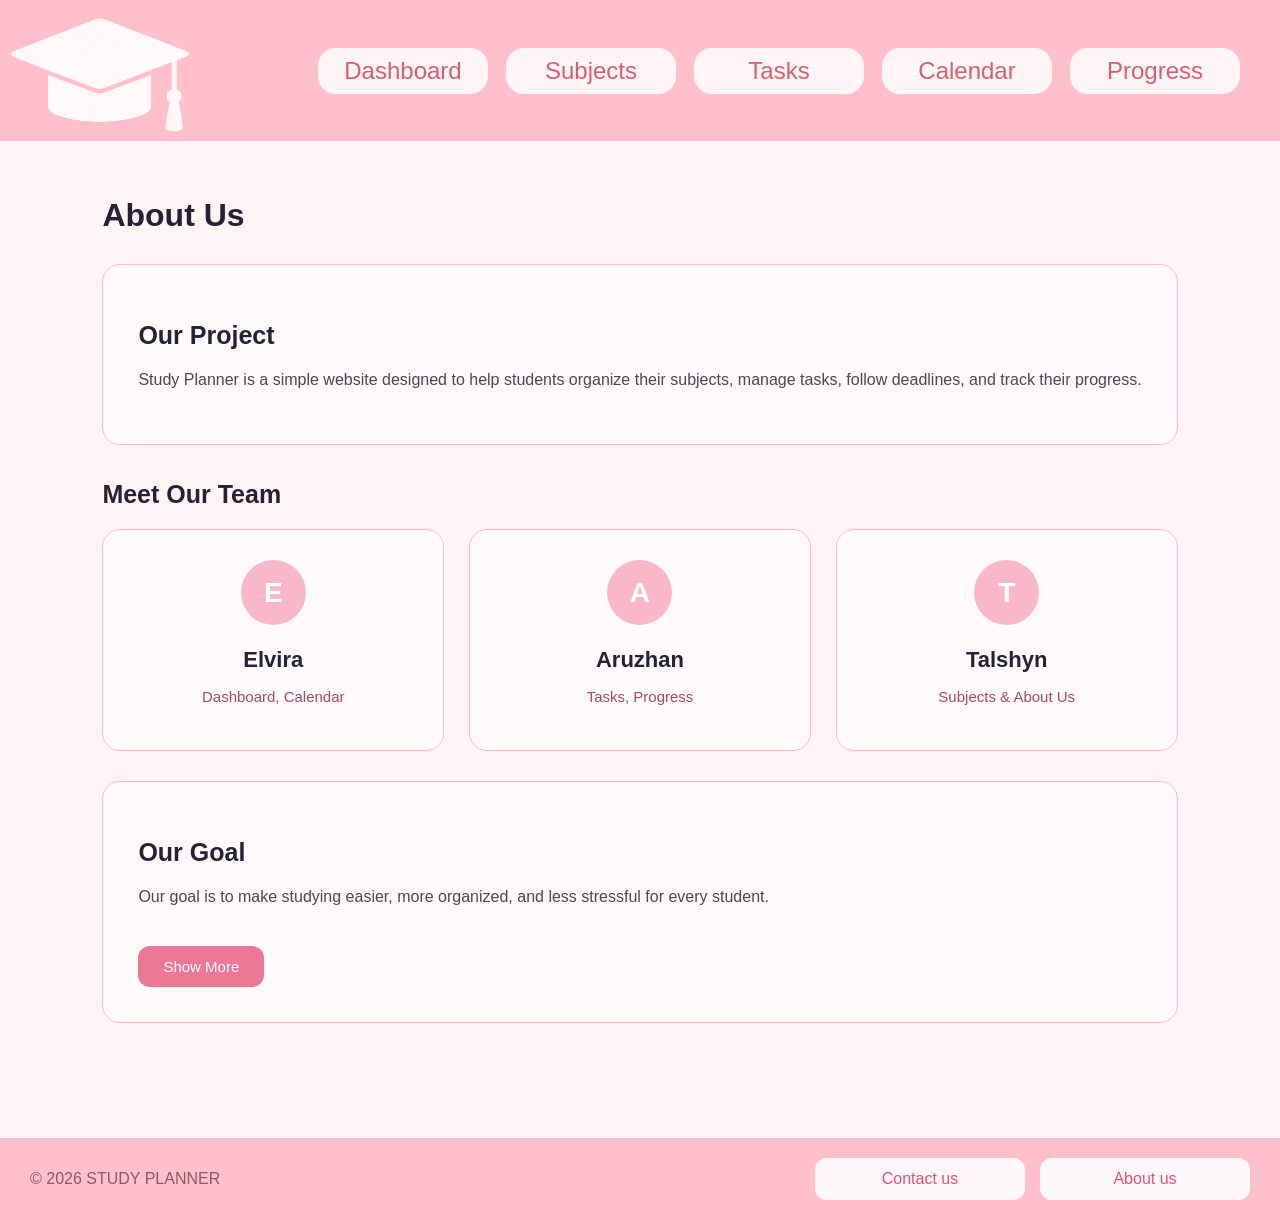
==== about.html @ 7c25f950 "Add Subjects, About Us and Contact pages" ====
<!DOCTYPE html>
<html lang="en">
<head>
    <meta charset="UTF-8">
    <meta name="viewport" content="width=device-width, initial-scale=1.0">
    <title>About Us | Study Planner</title>

    <link rel="stylesheet" href="styles.css">
    <link rel="stylesheet" href="about.css">
</head>
<body>

    <header class="container">
        <img src="images/logo pink.png" alt="Study Planner" class="logoHat">

        <nav class="menu">
            <a href="index.html">Dashboard</a>
            <a href="subjects.html">Subjects</a>
            <a href="tasks.html">Tasks</a>
            <a href="Calendar.html">Calendar</a>
            <a href="progress.html">Progress</a>
        </nav>
    </header>

    
<main class="about-page">

    <div class="about-heading">
        <h1>About Us</h1>
    </div>

    <section class="about-card">
        <h2>Our Project</h2>
        <p>
            Study Planner is a simple website designed to help
            students organize their subjects, manage tasks,
            follow deadlines, and track their progress.
        </p>
    </section>

    <h2 class="section-title">Meet Our Team</h2>

    <section class="team">

        <div class="member">
            <div class="member-icon">E</div>
            <h3>Elvira</h3>
            <p>Dashboard, Calendar</p>
        </div>

        <div class="member">
            <div class="member-icon">A</div>
            <h3>Aruzhan</h3>
            <p>Tasks, Progress</p>
        </div>

        <div class="member">
            <div class="member-icon">T</div>
            <h3>Talshyn</h3>
            <p>Subjects & About Us</p>
        </div>

    </section>

    <section class="about-card goal-card">
        <h2>Our Goal</h2>
        <p>
            Our goal is to make studying easier, more organized,
            and less stressful for every student.
        </p>

        <button id="more-btn">Show More</button>

        <p id="more-text" style="display: none;">
            With Study Planner, students can manage
            their academic activities in one place
            and stay focused on their goals.
        </p>
    </section>

</main>


    <footer class="footer">
    <p>© 2026 STUDY PLANNER</p>

    <div class="footer-links">
        <a href="contact.html" class="footer-link">Contact us</a>
        <a href="about.html" class="footer-link">About us</a>
    </div>
    </footer>

    <script src="about.js"></script>
</body>
</html>
---- styles.css ----
html,
body {
    margin: 0;
    width: 100%;
    min-height: 100%;
}

body {
    min-height: 100vh;
    display: flex;
    flex-direction: column;

    font-family: 'Gill Sans', 'Gill Sans MT', Calibri, 'Trebuchet MS', sans-serif;
    color: #392d38;
    background-color: #fff5f6;
}

.logoHat {
    width: 200px;
    filter: hue-rotate(50deg) brightness(1.18);
}

.container {
    width: 100%;
    max-width: none;
    box-sizing: border-box;
    margin: 0;

    background-color: #ffc0cb;

    display: flex;
    flex-direction: row;
    justify-content: space-between;
    align-items: center;
}

.menu {
    font-size: 24px;
    display: flex;
    gap: 18px;
    padding-right: 40px;
}

.menu a {
    font-family: 'Gill Sans', 'Gill Sans MT', Calibri, 'Trebuchet MS', sans-serif;

    color: #d85f70;
    background-color: #fff5f6;

    border-radius: 18px;
    text-decoration: none;

    width: 170px;
    padding: 9px 0;

    text-align: center;
}

.menu a:hover {
    color: #a70061;
}

.menu .dash {
    background-color: #ff93a3;
    color: white;
}


.dashboard {
    flex: 1;

    width: 100%;
    max-width: 1000px;

    margin: 0 auto;
    padding: 32px 24px;

    box-sizing: border-box;

    display: flex;
    flex-direction: column;
}

.dashboard-header {
    display: flex;
    justify-content: space-between;
    align-items: center;
}

.dashboard-header h1 {
    margin: 0;
    font-size: 30px;
    color: #392d38;
}

.add-task {
    position: relative;
}

.add-task summary {
    display: inline-block;

    padding: 12px 25px;

    color: #ffffff;
    background-color: #ff93a3;

    border-radius: 16px;

    cursor: pointer;
    list-style: none;

    transition: 0.2s;
}

.add-task summary:hover {
    background-color: #e58090;
}

.task-form {
    position: absolute;
    top: 50px;
    right: 0;
    z-index: 1000;

    width: 250px;
    padding: 20px;

    box-sizing: border-box;

    display: flex;
    flex-direction: column;
    gap: 15px;

    background-color: #fffafa;

    border: 1px solid #ffc0cb;
    border-radius: 16px;
}

.task-form label {
    display: flex;
    flex-direction: column;
    gap: 5px;
}

.task-form input {
    padding: 10px;

    font-family: inherit;

    background-color: white;

    border: 1px solid #ffb6c1;
    border-radius: 10px;
}

.task-form button {
    padding: 10px;

    color: white;
    background-color: #ff93a3;

    border: none;
    border-radius: 16px;

    cursor: pointer;

    transition: 0.2s;
}

.task-form button:hover {
    background-color: #e58090;
}

.dashboard-cards {
    display: flex;
    gap: 24px;

    margin-top: 28px;
}

.card {
    flex: 1;

    min-height: 200px;
    padding: 20px 20px 40px;

    background-color: #fffafa;

    border: 1px solid #ffc0cb;
    border-radius: 16px;
}

.card h2 {
    margin: -20px -20px 20px;
    padding: 15px;

    text-align: center;

    font-size: 18px;
    font-weight: 600;

    color: #392d38;
    background-color: #ffc0cb;

    border-radius: 15px 15px 0 0;
}

.task-list {
    display: flex;
    flex-direction: column;
    gap: 15px;

    margin-top: 20px;
}

.deadline-list {
    margin-top: 20px;
}

.deadline-list p {
    display: flex;
    justify-content: space-between;

    color: #8c5962;
}

.progress {
    display: flex;
    align-items: center;
    gap: 20px;

    margin-top: 28px;
    margin-bottom: 20px;

    padding: 16px 25px;

    background-color: #fffafa;

    border: 1px solid #ffc0cb;
    border-radius: 16px;
}

.progress p {
    margin: 0;

    color: #392d38;

    white-space: nowrap;
}

.progress-bar {
    flex: 1;

    height: 14px;

    overflow: hidden;

    background-color: #f8dce1;

    border: none;
    border-radius: 20px;
}

.progress-value {
    width: 50%;
    height: 100%;

    background-color: #e58090;

    border-radius: 20px;
}

.footer {
    position: static;

    width: 100%;

    margin-top: auto;
    padding: 20px 30px;

    box-sizing: border-box;

    display: flex;
    flex-direction: row;
    justify-content: space-between;
    align-items: center;

    background-color: #ffc0cb;
    color: #8c5962;

    font-size: 16px;
}

.footer p {
    margin: 0;
}

.footer-links {
    display: flex;
    flex-direction: row;
    gap: 15px;
}

.footer-link {
    width: 140px;
    padding: 9px 0;

    text-align: center;
    text-decoration: none;

    color: #d85f70;
    background-color: #fff5f6;

    border-radius: 10px;
}

@media (max-width: 992px) {

    .menu {
        gap: 10px;
        font-size: 20px;
    }

    .menu a {
        width: 130px;
    }

    .dashboard {
        padding: 28px 20px;
    }

    .dashboard-cards {
        gap: 16px;
    }
}

@media (max-width: 576px) {

    .container {
        flex-direction: column;
    }

    .logoHat {
        width: 130px;
    }

    .menu {
        width: 100%;
        padding: 0 16px 20px;

        flex-direction: column;

        box-sizing: border-box;
    }

    .menu a {
        width: 100%;
    }

    .dashboard {
        padding: 24px 16px;
    }

    .dashboard-header {
        flex-direction: column;
        align-items: flex-start;
        gap: 16px;
    }

    .dashboard-header h1 {
        font-size: 25px;
    }

    .dashboard-cards {
        flex-direction: column;
    }

    .progress {
        flex-direction: column;
        align-items: stretch;
    }

    .footer {
        flex-direction: column;
        gap: 16px;
    }

    .footer-links {
        flex-wrap: wrap;
        justify-content: center;
    }
}
---- about.css ----
.about-page {
    max-width: 1240px;
    margin: 35px auto;
    padding: 0 20px 50px;
}

.about-heading {
    text-align: left;
    margin-bottom: 30px;
}

.about-heading h1 {
    color: #252238;
    font-size: 32px;
    font-weight: 600;
    margin-bottom: 12px;
}

.about-heading p {
    color: #a44d61;
    font-size: 16px;
}

.about-card {
    background: #fffafa;
    border: 1px solid #ffb8c8;
    border-radius: 18px;
    padding: 35px;
    margin-bottom: 30px;
}

.about-card h2 {
    color: #252238;
    font-size: 25px;
    margin-bottom: 15px;
}

.about-card p {
    color: #514451;
    line-height: 1.7;
}

.section-title {
    color: #252238;
    font-size: 25px;
    margin: 35px 0 20px;
}

.team {
    display: grid;
    grid-template-columns: repeat(3, 1fr);
    gap: 25px;
    margin-bottom: 30px;
}

.member {
    background: #fffafa;
    border: 1px solid #ffb8c8;
    border-radius: 18px;
    padding: 30px 20px;
    text-align: center;
    transition: transform 0.2s;
}

.member:hover {
    transform: translateY(-5px);
}

.member-icon {
    width: 65px;
    height: 65px;
    border-radius: 50%;
    background: #f8b8c9;
    color: white;
    font-size: 28px;
    font-weight: bold;
    display: flex;
    align-items: center;
    justify-content: center;
    margin: 0 auto 20px;
}

.member h3 {
    color: #252238;
    font-size: 22px;
    margin-bottom: 10px;
}

.member p {
    color: #a44d61;
    font-size: 15px;
}

.goal-card {
    margin-top: 10px;
}

#more-btn {
    background: #eb7894;
    color: white;
    border: none;
    border-radius: 12px;
    padding: 12px 25px;
    margin-top: 20px;
    cursor: pointer;
    font-size: 15px;
}

#more-btn:hover {
    background: #d85e7d;
}

#more-text {
    margin-top: 20px;
}

@media (max-width: 768px) {
    .team {
        grid-template-columns: 1fr;
    }

    .about-page {
        padding: 0 15px 30px;
    }

    .about-card {
        padding: 25px;
    }
}

.footer {
    background: #ffc0cb;
    padding: 20px 30px;
    display: flex;
    justify-content: space-between;
    align-items: center;
    flex-wrap: wrap;
    gap: 15px;
}

.footer-links {
    display: flex;
    gap: 15px;
}

.footer-link {
    background: #fff8fa;
    color: #e64f70;
    text-decoration: none;
    padding: 12px 35px;
    border-radius: 12px;
}

.footer-link:hover {
    background: #ff8fa5;
    color: white;
}
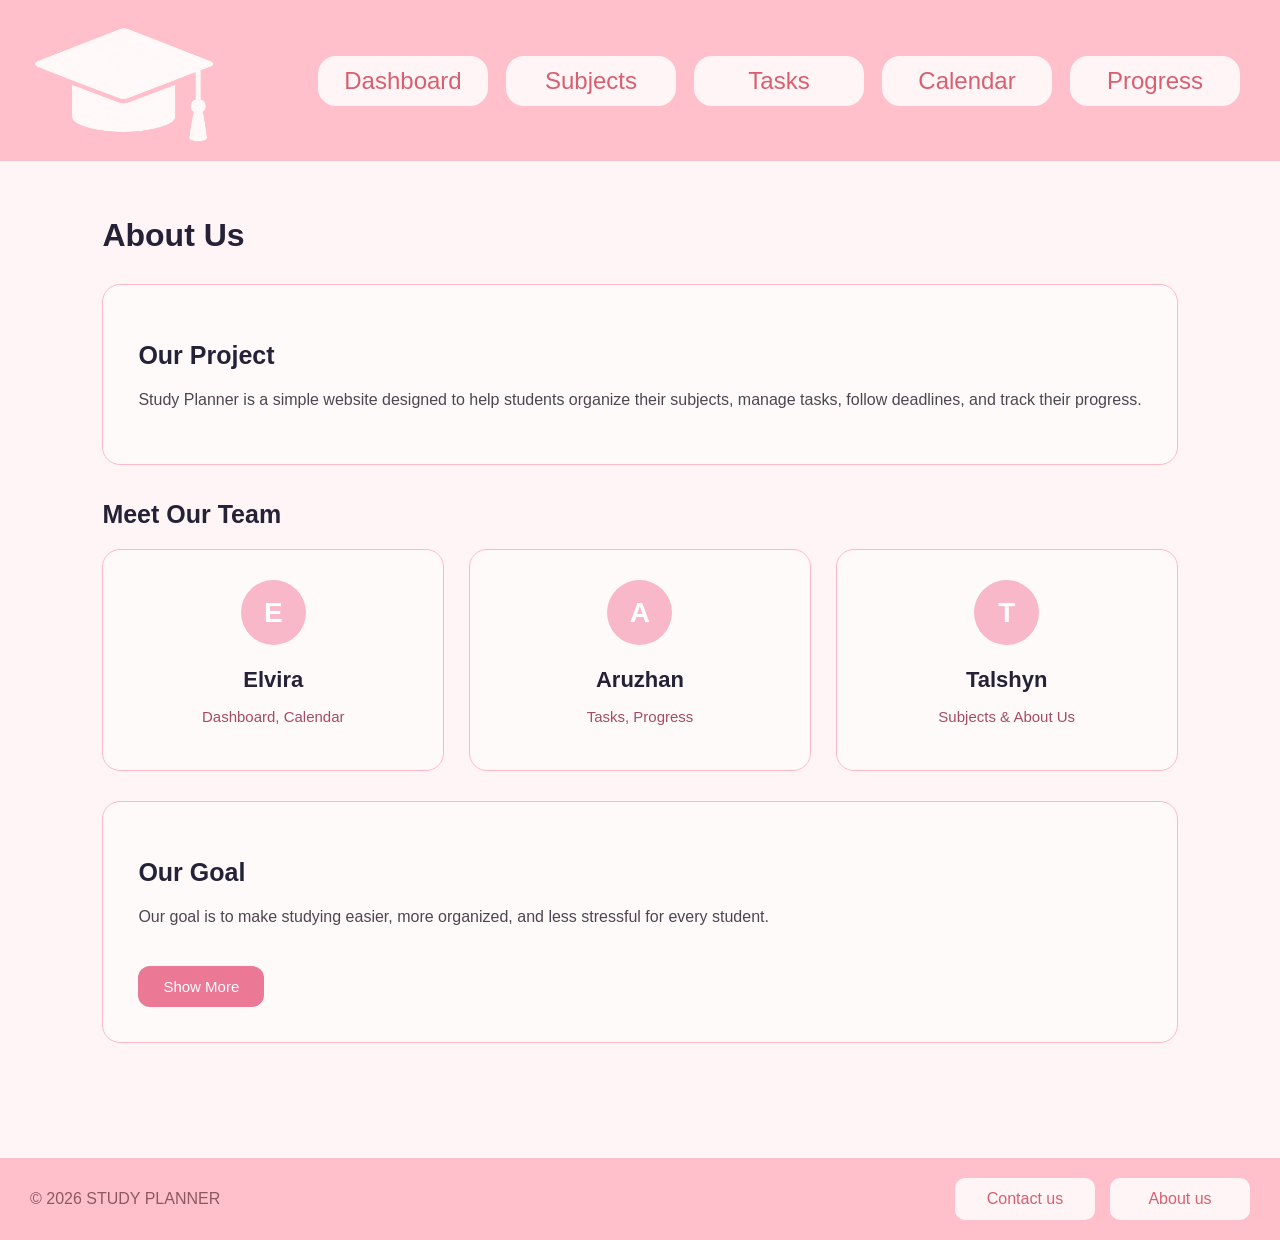
==== commit cfc57a5d: "Fix navbar and footer on all pages" ====
--- a/about.html
+++ b/about.html
@@ -8,10 +8,11 @@
 
     <link rel="stylesheet" href="styles.css">
     <link rel="stylesheet" href="about.css">
+    <link rel="stylesheet" href="site-layout.css">
 </head>
 <body>
 
-    <header class="container">
+    <header class="site-header">
         <img src="images/logo pink.png" alt="Study Planner" class="logoHat">
 
         <nav class="menu">
--- a/styles.css
+++ b/styles.css
@@ -391,4 +391,14 @@
         flex-wrap: wrap;
         justify-content: center;
     }
+}
+
+.site-header .menu {
+    padding-right: 0;
+}
+
+.site-header .menu a {
+    width: 182px;
+    padding: 12px 10px;
+    box-sizing: border-box;
 }
--- a/site-layout.css
+++ b/site-layout.css
@@ -0,0 +1,105 @@
+/* One consistent header and footer across Study Planner pages. */
+html { box-sizing: border-box; }
+*, *::before, *::after { box-sizing: inherit; }
+
+body > header.site-header {
+    width: 100%;
+    max-width: none;
+    min-height: 150px;
+    margin: 0;
+    padding: 10px 24px;
+    background: #ffc0cb;
+    display: flex;
+    flex-direction: row;
+    align-items: center;
+    justify-content: space-between;
+    gap: 20px;
+}
+body > header.site-header > .logoHat {
+    display: block;
+    width: 200px;
+    max-width: 200px;
+    height: auto;
+    flex-shrink: 0;
+}
+body > header.site-header > nav.menu {
+    display: flex;
+    flex-direction: row;
+    align-items: center;
+    justify-content: flex-end;
+    gap: 18px;
+    padding: 0 16px 0 0;
+    margin: 0;
+    flex-wrap: wrap;
+    font-size: 24px;
+    font-weight: 400;
+}
+body > header.site-header > nav.menu > a {
+    display: flex;
+    align-items: center;
+    justify-content: center;
+    width: 170px;
+    min-width: 170px;
+    height: 50px;
+    padding: 9px 0;
+    margin: 0;
+    border-radius: 18px;
+    background: #fff5f6;
+    color: #d85f70;
+    text-decoration: none;
+    line-height: 1.3;
+    font-size: 24px;
+    font-family: 'Gill Sans', 'Gill Sans MT', Calibri, 'Trebuchet MS', sans-serif;
+}
+body > header.site-header > nav.menu > a.active,
+body > header.site-header > nav.menu > a[aria-current="page"] {
+    background: #ff93a3;
+    color: #fff;
+}
+body > header.site-header > nav.menu > a:hover:not(.active) {
+    color: #a70061;
+}
+
+body > footer.footer {
+    position: static;
+    width: 100%;
+    min-height: 80px;
+    margin-top: auto;
+    padding: 20px 30px;
+    background: #ffc0cb;
+    display: flex;
+    flex-direction: row;
+    align-items: center;
+    justify-content: space-between;
+    gap: 15px;
+    color: #8c5962;
+    font-size: 16px;
+    font-family: 'Gill Sans', 'Gill Sans MT', Calibri, 'Trebuchet MS', sans-serif;
+}
+body > footer.footer > p { margin: 0; }
+body > footer.footer > .footer-links { display: flex; flex-direction: row; gap: 15px; }
+body > footer.footer > .footer-links > a.footer-link {
+    width: 140px;
+    padding: 9px 0;
+    margin: 0;
+    text-align: center;
+    color: #d85f70;
+    background: #fff5f6;
+    border-radius: 10px;
+    text-decoration: none;
+    font-size: 16px;
+    line-height: 1.5;
+}
+
+@media (max-width: 1120px) {
+    body > header.site-header { flex-wrap: wrap; justify-content: center; }
+    body > header.site-header > nav.menu { justify-content: center; padding-right: 0; }
+    body > header.site-header > nav.menu > a { width: 145px; min-width: 145px; font-size: 20px; }
+}
+@media (max-width: 600px) {
+    body > header.site-header > .logoHat { width: 130px; }
+    body > header.site-header > nav.menu { width: 100%; flex-direction: column; }
+    body > header.site-header > nav.menu > a { width: 100%; min-width: 0; }
+    body > footer.footer { flex-direction: column; text-align: center; }
+    body > footer.footer > .footer-links { flex-wrap: wrap; justify-content: center; }
+}
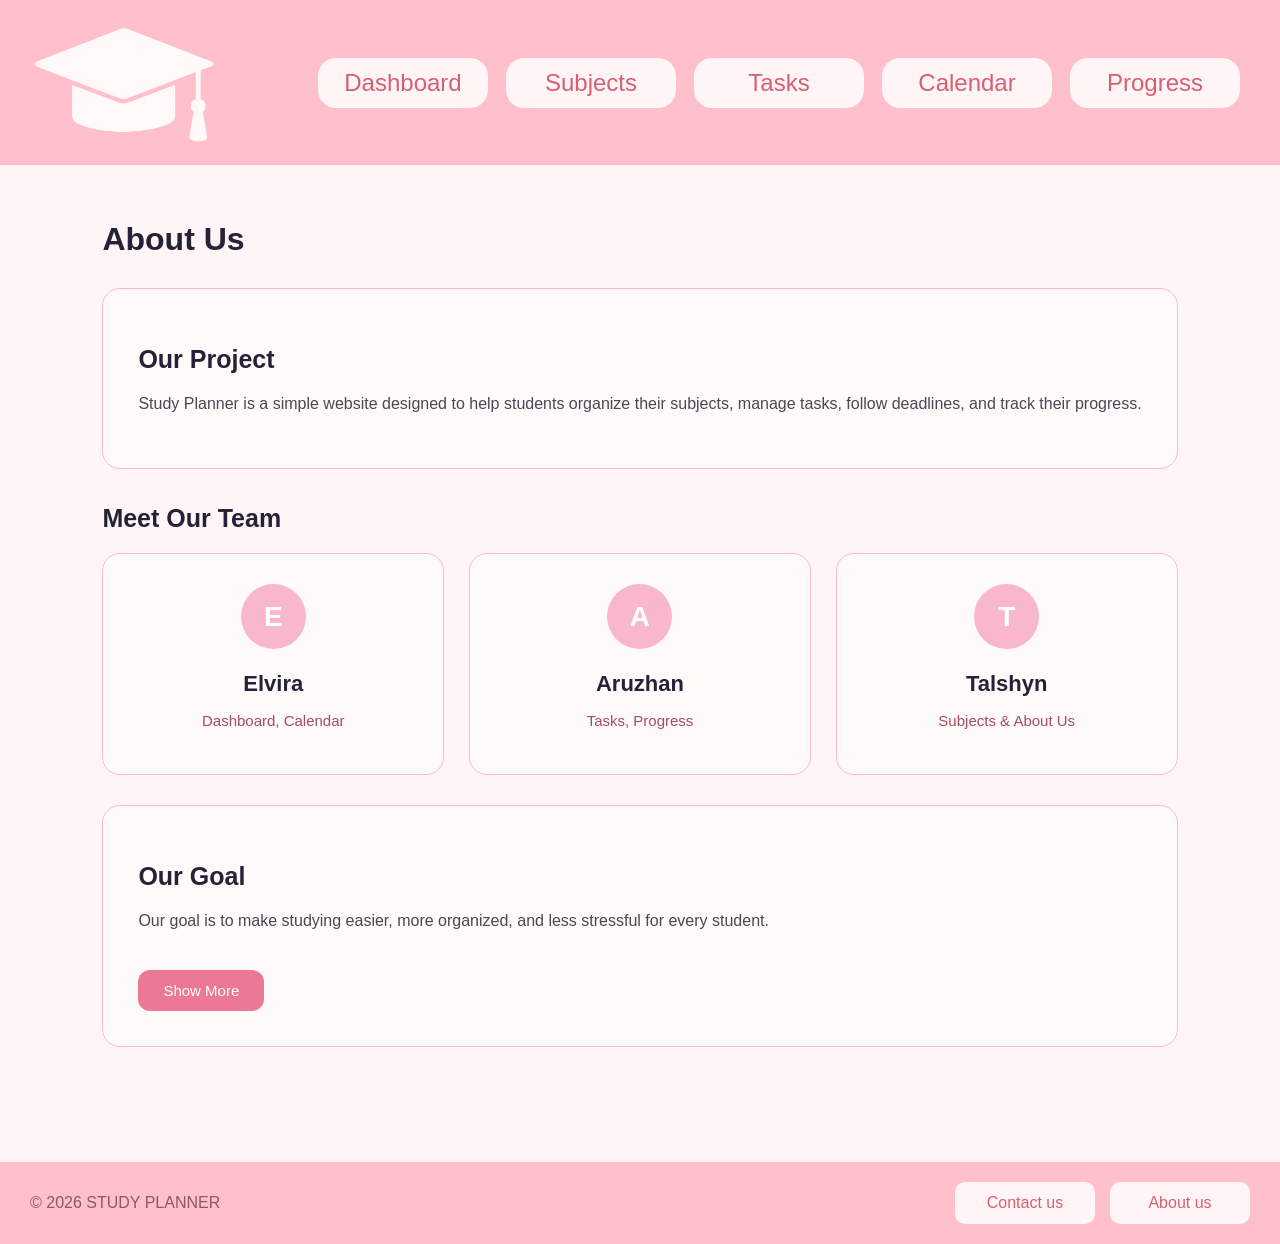
==== commit 1c710c0e: "Make Logo clickable to navigate to Dashboard" ====
--- a/about.html
+++ b/about.html
@@ -4,7 +4,7 @@
 <head>
     <meta charset="UTF-8">
     <meta name="viewport" content="width=device-width, initial-scale=1.0">
-    <title>About Us | Study Planner</title>
+    <title>About Us</title>
 
     <link rel="stylesheet" href="styles.css">
     <link rel="stylesheet" href="about.css">
@@ -13,8 +13,9 @@
 <body>
 
     <header class="site-header">
-        <img src="images/logo pink.png" alt="Study Planner" class="logoHat">
-
+        <a href="index.html" class="logo-link" aria-label="Go to Dashboard">
+            <img src="images/logo pink.png" alt="Study Planner" class="logoHat">
+        </a> 
         <nav class="menu">
             <a href="index.html">Dashboard</a>
             <a href="subjects.html">Subjects</a>
--- a/styles.css
+++ b/styles.css
@@ -401,4 +401,130 @@
     width: 182px;
     padding: 12px 10px;
     box-sizing: border-box;
+}
+
+
+.dashboard .task-form select {
+    width: 100%;
+    padding: 12px;
+    border: 1px solid #ffb6c1;
+    border-radius: 10px;
+    background: #fffafa;
+    color: #302633;
+    font: inherit;
+    cursor: pointer;
+}
+
+.dashboard .task-form select:focus {
+    outline: 2px solid #ff93a3;
+}
+
+.dashboard .task-form {
+    top: 55px;
+    right: 0;
+    width: 280px;
+    padding: 20px;
+    gap: 15px;
+    background: #fffafa;
+    border: 1px solid #ffc0cb;
+    border-radius: 16px;
+}
+
+.dashboard .task-form label {
+    display: flex;
+    flex-direction: column;
+    gap: 6px;
+    font-size: 15px;
+    color: #392d38;
+}
+
+.dashboard .task-form input,
+.dashboard .task-form select {
+    width: 100%;
+    padding: 10px;
+    box-sizing: border-box;
+    background: white;
+    border: 1px solid #ffb6c1;
+    border-radius: 10px;
+    font: inherit;
+    color: #392d38;
+}
+
+.dashboard .task-form button {
+    width: 100%;
+    padding: 10px;
+    background: #ff8fa3;
+    border-radius: 16px;
+}
+
+.dashboard .task-form input:focus,
+.dashboard .task-form select:focus {
+    outline: 2px solid #e58090;
+}
+
+@media (max-width: 576px) {
+    .dashboard {
+        width: 100%;
+        padding: 24px 16px;
+    }
+
+    .dashboard-header {
+        display: flex;
+        flex-direction: column;
+        align-items: flex-start;
+        gap: 18px;
+    }
+
+    .dashboard-header h1 {
+        font-size: 25px;
+    }
+
+    .add-task {
+        width: 100%;
+    }
+
+    .add-task summary {
+        display: inline-block;
+        padding: 12px 25px;
+    }
+
+    .dashboard .task-form {
+        position: static;
+        width: 100%;
+        max-width: 100%;
+        margin-top: 12px;
+        padding: 20px;
+    }
+
+    .dashboard-cards {
+        display: flex;
+        flex-direction: column;
+        gap: 18px;
+        margin-top: 25px;
+    }
+
+    .dashboard-cards .card {
+        width: 100%;
+        min-height: 160px;
+        box-sizing: border-box;
+    }
+
+    .dashboard .progress {
+        flex-direction: column;
+        align-items: stretch;
+        gap: 12px;
+    }
+
+    .dashboard .progress p {
+        white-space: normal;
+    }
+
+    .dashboard .progress-bar {
+        flex: none;
+        width: 100%;
+    }
+}
+
+.dashboard-header h1 {
+    font-weight: 700;
 }
--- a/site-layout.css
+++ b/site-layout.css
@@ -1,4 +1,3 @@
-/* One consistent header and footer across Study Planner pages. */
 html { box-sizing: border-box; }
 *, *::before, *::after { box-sizing: inherit; }
 
@@ -103,3 +102,10 @@
     body > footer.footer { flex-direction: column; text-align: center; }
     body > footer.footer > .footer-links { flex-wrap: wrap; justify-content: center; }
 }
+
+.dashboard-header h1,
+.subjects-header h1,
+.tasks-page h1,
+.progress-intro h1 {
+    font-weight: 700;
+}
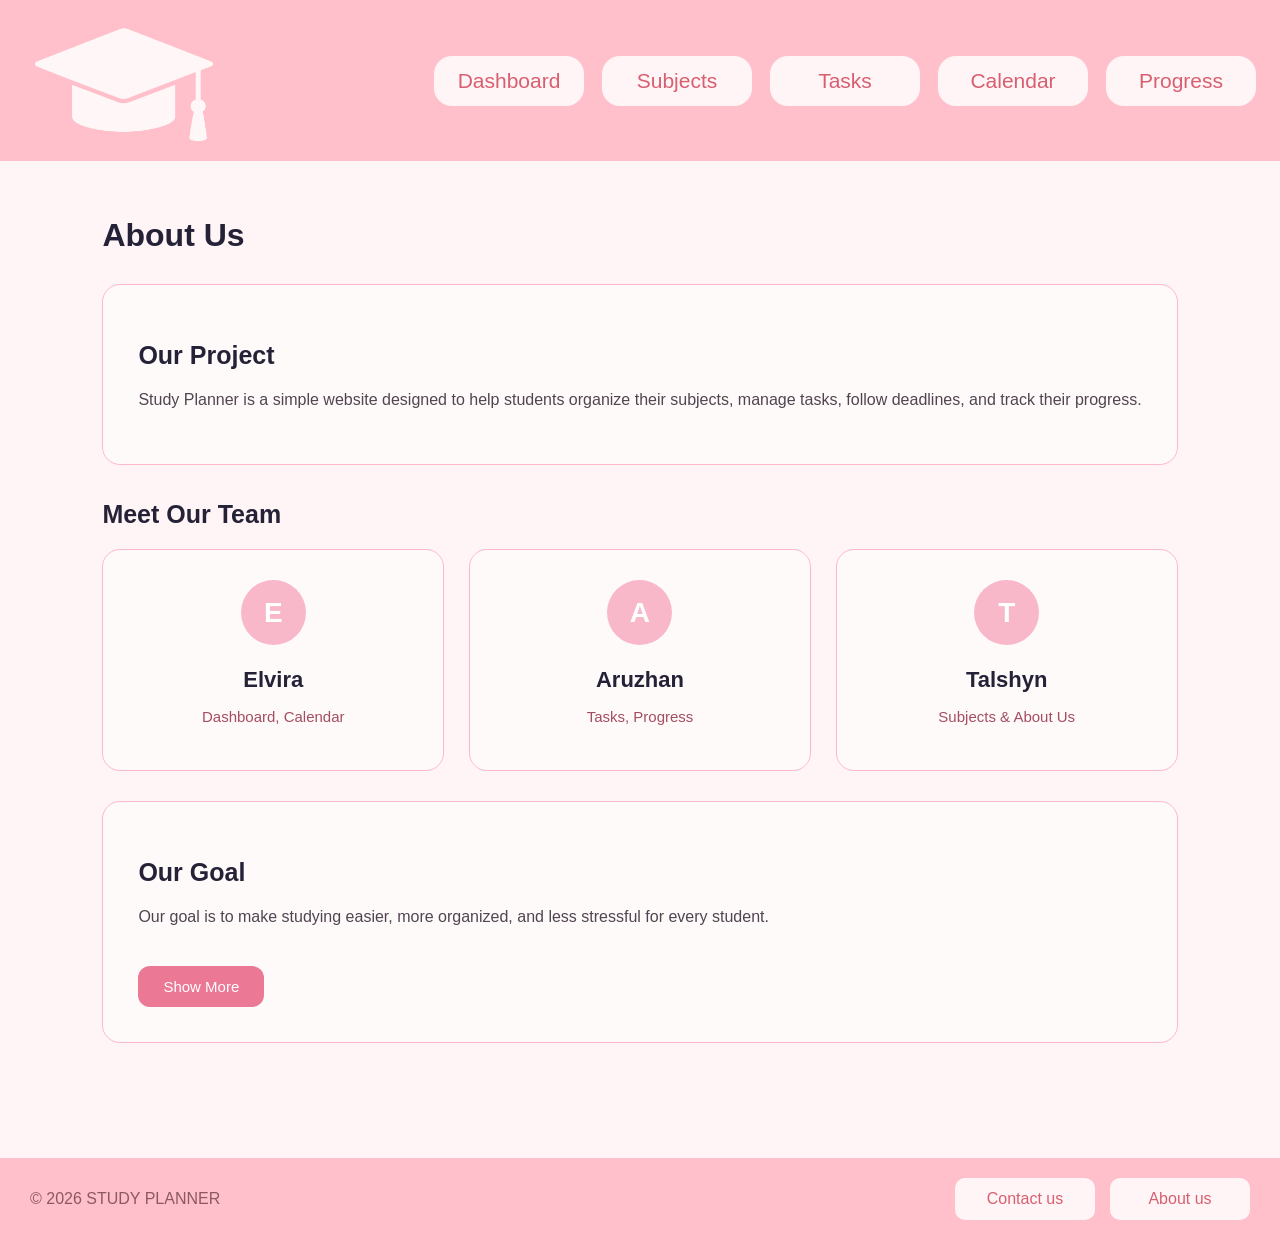
==== commit 884c64af: "Final changes" ====
--- a/about.html
+++ b/about.html
@@ -1,4 +1,3 @@
-
 <!DOCTYPE html>
 <html lang="en">
 <head>
--- a/styles.css
+++ b/styles.css
@@ -1,5 +1,4 @@
-html,
-body {
+html, body {
     margin: 0;
     width: 100%;
     min-height: 100%;
@@ -9,74 +8,18 @@
     min-height: 100vh;
     display: flex;
     flex-direction: column;
-
     font-family: 'Gill Sans', 'Gill Sans MT', Calibri, 'Trebuchet MS', sans-serif;
     color: #392d38;
     background-color: #fff5f6;
 }
-
-.logoHat {
-    width: 200px;
-    filter: hue-rotate(50deg) brightness(1.18);
-}
-
-.container {
-    width: 100%;
-    max-width: none;
-    box-sizing: border-box;
-    margin: 0;
-
-    background-color: #ffc0cb;
-
-    display: flex;
-    flex-direction: row;
-    justify-content: space-between;
-    align-items: center;
-}
-
-.menu {
-    font-size: 24px;
-    display: flex;
-    gap: 18px;
-    padding-right: 40px;
-}
-
-.menu a {
-    font-family: 'Gill Sans', 'Gill Sans MT', Calibri, 'Trebuchet MS', sans-serif;
-
-    color: #d85f70;
-    background-color: #fff5f6;
-
-    border-radius: 18px;
-    text-decoration: none;
-
-    width: 170px;
-    padding: 9px 0;
-
-    text-align: center;
-}
-
-.menu a:hover {
-    color: #a70061;
-}
-
-.menu .dash {
-    background-color: #ff93a3;
-    color: white;
-}
-
 
 .dashboard {
     flex: 1;
-
     width: 100%;
     max-width: 1000px;
-
     margin: 0 auto;
     padding: 32px 24px;
-
     box-sizing: border-box;
-
     display: flex;
     flex-direction: column;
 }
@@ -90,6 +33,7 @@
 .dashboard-header h1 {
     margin: 0;
     font-size: 30px;
+    font-weight: 700;
     color: #392d38;
 }
 
@@ -99,41 +43,32 @@
 
 .add-task summary {
     display: inline-block;
-
     padding: 12px 25px;
-
     color: #ffffff;
-    background-color: #ff93a3;
-
-    border-radius: 16px;
-
+    background-color: #e97f91;
+    border-radius: 16px;
     cursor: pointer;
     list-style: none;
-
-    transition: 0.2s;
+    transition: background-color 0.2s ease;
 }
 
 .add-task summary:hover {
-    background-color: #e58090;
+    background-color: #d96f82;
+    transition: 0.3s;
 }
 
 .task-form {
     position: absolute;
-    top: 50px;
+    top: 55px;
     right: 0;
     z-index: 1000;
-
-    width: 250px;
+    width: 280px;
     padding: 20px;
-
     box-sizing: border-box;
-
     display: flex;
     flex-direction: column;
     gap: 15px;
-
-    background-color: #fffafa;
-
+    background-color: #fffafa;
     border: 1px solid #ffc0cb;
     border-radius: 16px;
 }
@@ -141,53 +76,60 @@
 .task-form label {
     display: flex;
     flex-direction: column;
-    gap: 5px;
-}
-
-.task-form input {
+    gap: 6px;
+    font-size: 15px;
+    color: #392d38;
+}
+
+.task-form input,
+.task-form select {
+    width: 100%;
     padding: 10px;
-
+    box-sizing: border-box;
     font-family: inherit;
-
-    background-color: white;
-
+    color: #392d38;
+    background-color: #ffffff;
     border: 1px solid #ffb6c1;
     border-radius: 10px;
 }
 
+.task-form select {
+    background-color: #fffafa;
+    cursor: pointer;
+}
+
+.task-form input:focus,
+.task-form select:focus {
+    outline: 2px solid #e58090;
+}
+
 .task-form button {
+    width: 100%;
     padding: 10px;
-
-    color: white;
-    background-color: #ff93a3;
-
+    color: #ffffff;
+    background-color: #ff8fa3;
     border: none;
     border-radius: 16px;
-
     cursor: pointer;
-
-    transition: 0.2s;
+    transition: background-color 0.2s ease;
 }
 
 .task-form button:hover {
     background-color: #e58090;
+    transition: 0.3s;
 }
 
 .dashboard-cards {
     display: flex;
     gap: 24px;
-
     margin-top: 28px;
 }
 
 .card {
     flex: 1;
-
     min-height: 200px;
     padding: 20px 20px 40px;
-
-    background-color: #fffafa;
-
+    background-color: #fffafa;
     border: 1px solid #ffc0cb;
     border-radius: 16px;
 }
@@ -195,15 +137,11 @@
 .card h2 {
     margin: -20px -20px 20px;
     padding: 15px;
-
     text-align: center;
-
     font-size: 18px;
     font-weight: 600;
-
     color: #392d38;
     background-color: #ffc0cb;
-
     border-radius: 15px 15px 0 0;
 }
 
@@ -211,7 +149,6 @@
     display: flex;
     flex-direction: column;
     gap: 15px;
-
     margin-top: 20px;
 }
 
@@ -222,7 +159,6 @@
 .deadline-list p {
     display: flex;
     justify-content: space-between;
-
     color: #8c5962;
 }
 
@@ -230,35 +166,25 @@
     display: flex;
     align-items: center;
     gap: 20px;
-
     margin-top: 28px;
     margin-bottom: 20px;
-
     padding: 16px 25px;
-
-    background-color: #fffafa;
-
+    background-color: #fffafa;
     border: 1px solid #ffc0cb;
     border-radius: 16px;
 }
 
 .progress p {
     margin: 0;
-
-    color: #392d38;
-
+    color: #392d38;
     white-space: nowrap;
 }
 
 .progress-bar {
     flex: 1;
-
     height: 14px;
-
     overflow: hidden;
-
     background-color: #f8dce1;
-
     border: none;
     border-radius: 20px;
 }
@@ -266,67 +192,11 @@
 .progress-value {
     width: 50%;
     height: 100%;
-
     background-color: #e58090;
-
     border-radius: 20px;
 }
 
-.footer {
-    position: static;
-
-    width: 100%;
-
-    margin-top: auto;
-    padding: 20px 30px;
-
-    box-sizing: border-box;
-
-    display: flex;
-    flex-direction: row;
-    justify-content: space-between;
-    align-items: center;
-
-    background-color: #ffc0cb;
-    color: #8c5962;
-
-    font-size: 16px;
-}
-
-.footer p {
-    margin: 0;
-}
-
-.footer-links {
-    display: flex;
-    flex-direction: row;
-    gap: 15px;
-}
-
-.footer-link {
-    width: 140px;
-    padding: 9px 0;
-
-    text-align: center;
-    text-decoration: none;
-
-    color: #d85f70;
-    background-color: #fff5f6;
-
-    border-radius: 10px;
-}
-
-@media (max-width: 992px) {
-
-    .menu {
-        gap: 10px;
-        font-size: 20px;
-    }
-
-    .menu a {
-        width: 130px;
-    }
-
+@media (min-width: 601px) and (max-width: 1120px) {
     .dashboard {
         padding: 28px 20px;
     }
@@ -334,192 +204,62 @@
     .dashboard-cards {
         gap: 16px;
     }
-}
-
-@media (max-width: 576px) {
-
-    .container {
-        flex-direction: column;
-    }
-
-    .logoHat {
-        width: 130px;
-    }
-
-    .menu {
-        width: 100%;
-        padding: 0 16px 20px;
-
-        flex-direction: column;
-
-        box-sizing: border-box;
-    }
-
-    .menu a {
-        width: 100%;
-    }
-
+
+    .card {
+        min-width: 0;
+    }
+}
+
+@media (max-width: 600px) {
     .dashboard {
+        width: 100%;
         padding: 24px 16px;
     }
 
     .dashboard-header {
         flex-direction: column;
         align-items: flex-start;
-        gap: 16px;
+        gap: 18px;
     }
 
     .dashboard-header h1 {
         font-size: 25px;
     }
 
+    .add-task {
+        width: 100%;
+    }
+
+    .dashboard .task-form {
+        position: static;
+        width: 100%;
+        max-width: 100%;
+        margin-top: 12px;
+    }
+
     .dashboard-cards {
         flex-direction: column;
+        gap: 18px;
+        margin-top: 25px;
+    }
+
+    .dashboard-cards .card {
+        width: 100%;
+        min-height: 160px;
+        box-sizing: border-box;
     }
 
     .progress {
         flex-direction: column;
         align-items: stretch;
-    }
-
-    .footer {
-        flex-direction: column;
-        gap: 16px;
-    }
-
-    .footer-links {
-        flex-wrap: wrap;
-        justify-content: center;
-    }
-}
-
-.site-header .menu {
-    padding-right: 0;
-}
-
-.site-header .menu a {
-    width: 182px;
-    padding: 12px 10px;
-    box-sizing: border-box;
-}
-
-
-.dashboard .task-form select {
-    width: 100%;
-    padding: 12px;
-    border: 1px solid #ffb6c1;
-    border-radius: 10px;
-    background: #fffafa;
-    color: #302633;
-    font: inherit;
-    cursor: pointer;
-}
-
-.dashboard .task-form select:focus {
-    outline: 2px solid #ff93a3;
-}
-
-.dashboard .task-form {
-    top: 55px;
-    right: 0;
-    width: 280px;
-    padding: 20px;
-    gap: 15px;
-    background: #fffafa;
-    border: 1px solid #ffc0cb;
-    border-radius: 16px;
-}
-
-.dashboard .task-form label {
-    display: flex;
-    flex-direction: column;
-    gap: 6px;
-    font-size: 15px;
-    color: #392d38;
-}
-
-.dashboard .task-form input,
-.dashboard .task-form select {
-    width: 100%;
-    padding: 10px;
-    box-sizing: border-box;
-    background: white;
-    border: 1px solid #ffb6c1;
-    border-radius: 10px;
-    font: inherit;
-    color: #392d38;
-}
-
-.dashboard .task-form button {
-    width: 100%;
-    padding: 10px;
-    background: #ff8fa3;
-    border-radius: 16px;
-}
-
-.dashboard .task-form input:focus,
-.dashboard .task-form select:focus {
-    outline: 2px solid #e58090;
-}
-
-@media (max-width: 576px) {
-    .dashboard {
-        width: 100%;
-        padding: 24px 16px;
-    }
-
-    .dashboard-header {
-        display: flex;
-        flex-direction: column;
-        align-items: flex-start;
-        gap: 18px;
-    }
-
-    .dashboard-header h1 {
-        font-size: 25px;
-    }
-
-    .add-task {
-        width: 100%;
-    }
-
-    .add-task summary {
-        display: inline-block;
-        padding: 12px 25px;
-    }
-
-    .dashboard .task-form {
-        position: static;
-        width: 100%;
-        max-width: 100%;
-        margin-top: 12px;
-        padding: 20px;
-    }
-
-    .dashboard-cards {
-        display: flex;
-        flex-direction: column;
-        gap: 18px;
-        margin-top: 25px;
-    }
-
-    .dashboard-cards .card {
-        width: 100%;
-        min-height: 160px;
-        box-sizing: border-box;
-    }
-
-    .dashboard .progress {
-        flex-direction: column;
-        align-items: stretch;
         gap: 12px;
     }
 
-    .dashboard .progress p {
+    .progress p {
         white-space: normal;
     }
 
-    .dashboard .progress-bar {
+    .progress-bar {
         flex: none;
         width: 100%;
     }
@@ -527,4 +267,90 @@
 
 .dashboard-header h1 {
     font-weight: 700;
+}
+
+.dashboard-statistics {
+    display: grid;
+    grid-template-columns: repeat(4, 1fr);
+    gap: 15px;
+    margin-top: 25px;
+}
+
+.stat-card {
+    background-color: #fffafa;
+    border: 1px solid #ffc0cb;
+    border-radius: 16px;
+    padding: 22px 10px;
+    cursor: pointer;
+
+    display: flex;
+    flex-direction: column;
+    align-items: center;
+    gap: 10px;
+
+    font-family: inherit;
+    color: #392d38;
+}
+
+.stat-card:hover {
+    background-color: #ffe4ea;
+    transition: 0.3s;
+}
+
+.stat-card:focus-visible {
+    outline: 2px solid #d85f70;
+}
+
+.stat-card span {
+    font-size: 16px;
+}
+
+.stat-card strong {
+    font-size: 28px;
+    color: #d85f70;
+}
+
+.statistics-details {
+    background-color: #fffafa;
+    border: 1px solid #ffc0cb;
+    border-radius: 16px;
+    padding: 20px;
+    margin-top: 15px;
+}
+
+.statistics-details[hidden] {
+    display: none;
+}
+
+.statistics-details h2 {
+    font-size: 20px;
+    margin-bottom: 15px;
+}
+
+.statistics-item {
+    padding: 12px;
+    border-bottom: 1px solid #f8dce1;
+}
+
+.statistics-item p {
+    margin: 5px 0;
+    color: #8c5962;
+}
+
+.dashboard .progress {
+    display: flex;
+    flex-direction: column;
+    align-items: stretch;
+    gap: 12px;
+}
+
+.dashboard .progress-bar {
+    width: 100%;
+    flex: none;
+}
+
+@media (max-width: 600px) {
+    .dashboard-statistics {
+        grid-template-columns: repeat(2, 1fr);
+    }
 }
--- a/about.css
+++ b/about.css
@@ -1,4 +1,3 @@
-
 .about-page {
     max-width: 1240px;
     margin: 35px auto;
--- a/site-layout.css
+++ b/site-layout.css
@@ -14,12 +14,25 @@
     justify-content: space-between;
     gap: 20px;
 }
-body > header.site-header > .logoHat {
+body > header.site-header > .logo-link {
+    display: inline-flex;
+    align-items: center;
+    flex-shrink: 0;
+    text-decoration: none;
+}
+
+body > header.site-header > .logo-link > .logoHat {
     display: block;
     width: 200px;
     max-width: 200px;
     height: auto;
-    flex-shrink: 0;
+    filter: brightness(0) saturate(100%) invert(96%) sepia(20%) 
+            saturate(500%) hue-rotate(290deg) brightness(105%);
+    transition: transform 0.2s ease;
+}
+
+body > header.site-header > .logo-link:hover > .logoHat {
+    transform: scale(1.05);
 }
 body > header.site-header > nav.menu {
     display: flex;
@@ -90,22 +103,80 @@
     line-height: 1.5;
 }
 
-@media (max-width: 1120px) {
-    body > header.site-header { flex-wrap: wrap; justify-content: center; }
-    body > header.site-header > nav.menu { justify-content: center; padding-right: 0; }
-    body > header.site-header > nav.menu > a { width: 145px; min-width: 145px; font-size: 20px; }
+@media (min-width: 1121px) {
+    body > header.site-header {
+        flex-direction: row;
+        justify-content: space-between;
+    }
+
+    body > header.site-header > nav.menu {
+        width: auto;
+        flex-direction: row;
+        justify-content: flex-end;
+        flex-wrap: nowrap;
+        gap: 18px;
+        padding: 0;
+    }
+
+    body > header.site-header > nav.menu > a {
+        width: 150px;
+        min-width: 0;
+        height: 50px;
+        font-size: 21px;
+    }
 }
-@media (max-width: 600px) {
-    body > header.site-header > .logoHat { width: 130px; }
-    body > header.site-header > nav.menu { width: 100%; flex-direction: column; }
-    body > header.site-header > nav.menu > a { width: 100%; min-width: 0; }
-    body > footer.footer { flex-direction: column; text-align: center; }
-    body > footer.footer > .footer-links { flex-wrap: wrap; justify-content: center; }
+@media (min-width: 601px) and (max-width: 1120px) {
+    body > header.site-header {
+        flex-direction: column;
+        justify-content: center;
+        gap: 18px;
+        padding: 20px;
+    }
+
+    body > header.site-header > .logo-link {
+        margin: 0 auto;
+    }
+
+    body > header.site-header > nav.menu {
+        width: 100%;
+        justify-content: center;
+        flex-direction: row;
+        flex-wrap: wrap;
+        gap: 12px;
+        padding: 0;
+    }
+
+    body > header.site-header > nav.menu > a {
+        width: 140px;
+        min-width: 0;
+        height: 46px;
+        font-size: 19px;
+    }
 }
+@media (max-width: 790px) {
+    body > header.site-header {
+        flex-direction: column;
+        align-items: center;
+        padding: 20px 16px;
+        gap: 16px;
+    }
 
-.dashboard-header h1,
-.subjects-header h1,
-.tasks-page h1,
-.progress-intro h1 {
-    font-weight: 700;
+    body > header.site-header > .logo-link {
+        margin: 0 auto;
+    }
+
+    body > header.site-header > nav.menu {
+        width: 100%;
+        flex-direction: column;
+        align-items: stretch;
+        gap: 10px;
+        padding: 0;
+    }
+
+    body > header.site-header > nav.menu > a {
+        width: 100%;
+        min-width: 0;
+        height: 44px;
+        font-size: 18px;
+    }
 }
